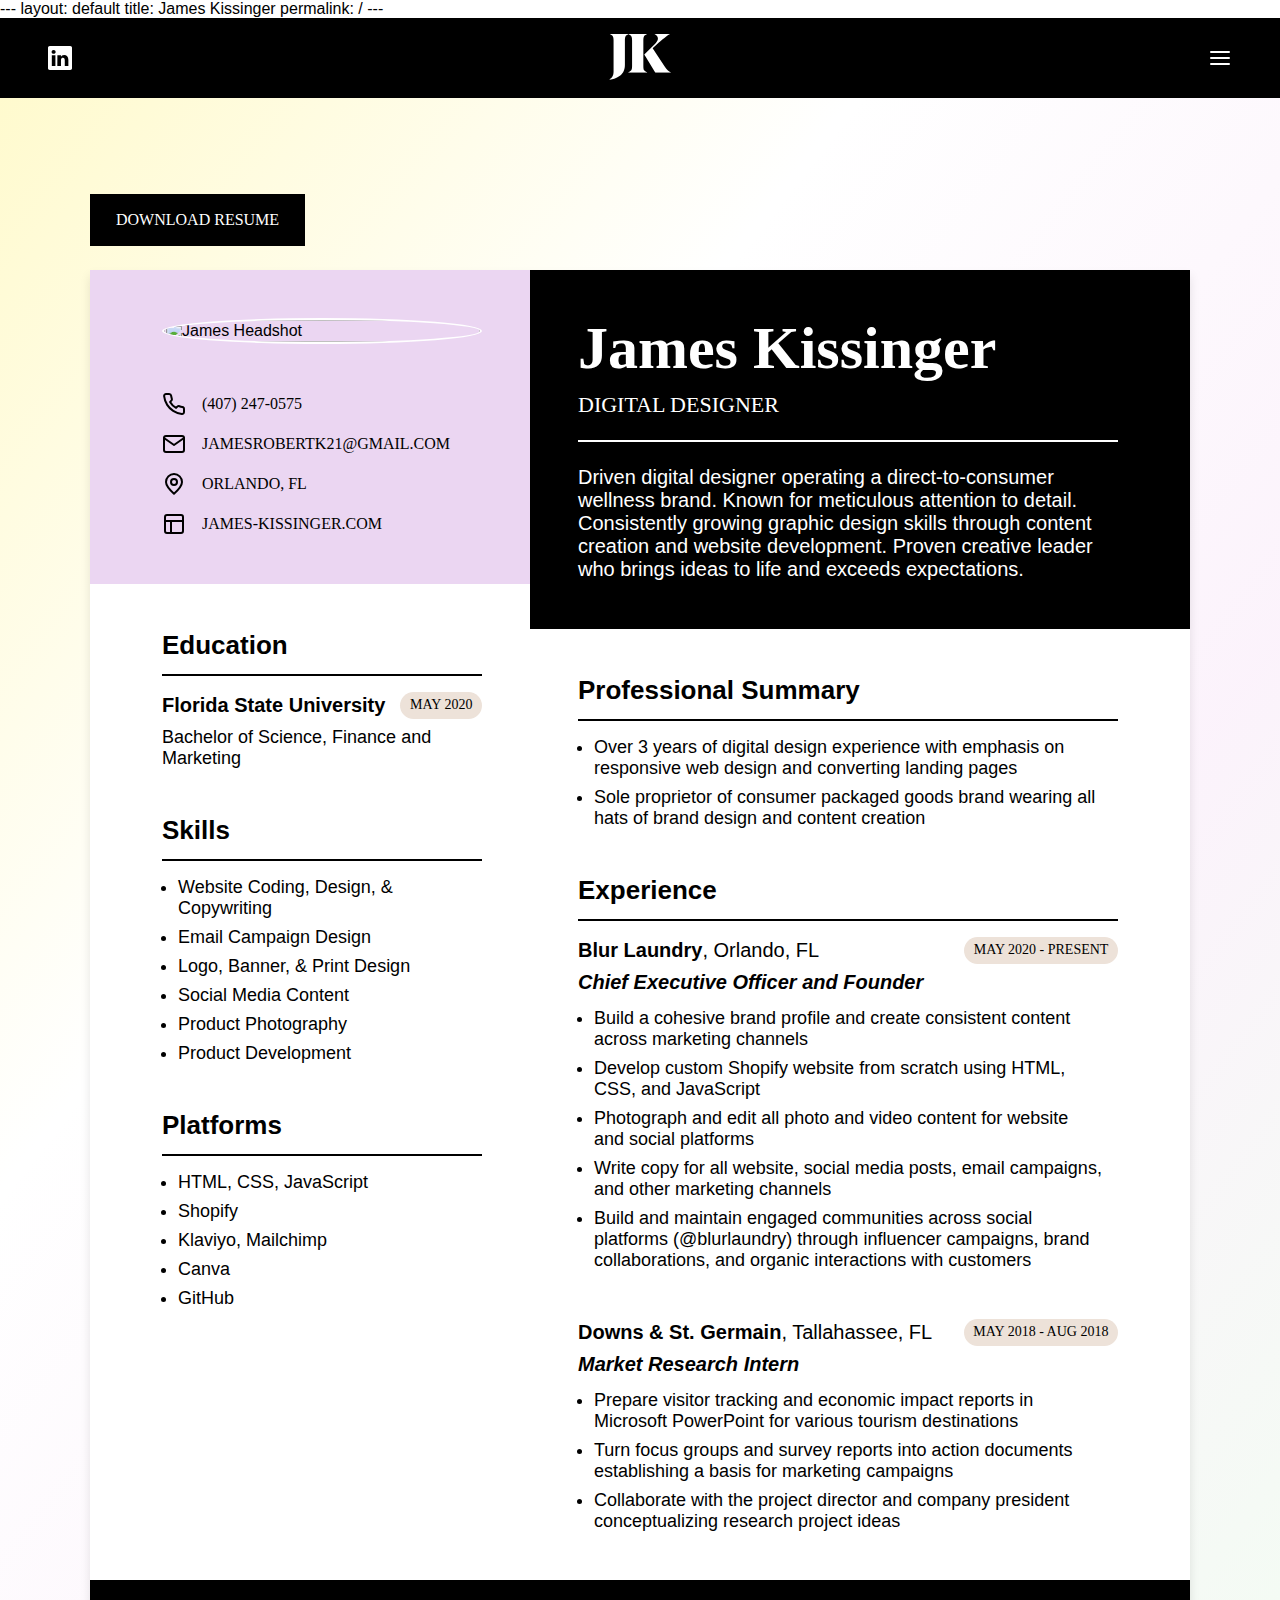
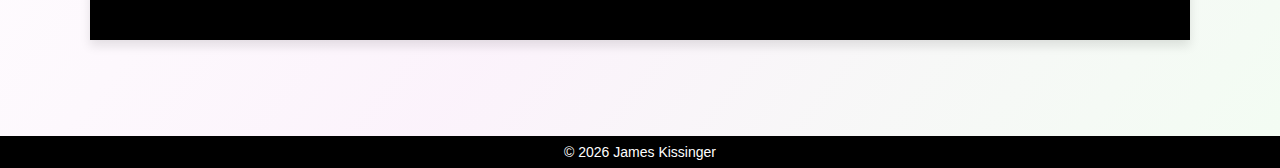
==== index.html @ 6ad8ffb0 "Update index.html" ====
---
layout: default
title: James Kissinger
permalink: /
---

<!DOCTYPE html>
<html lang="en">
<head>
<meta charset="UTF-8">
<meta name="viewport" content="width=device-width, initial-scale=1.0">
  <link rel="shortcut icon" type="image/x-icon" href="/favicon.ico">
  <title>James Kissinger</title>
  <style>
    body {
     margin: 0;
     font-family: 'Open Sans', sans-serif;
    }
	  
    header {
      display: grid;
      grid-template-areas: 'navigation heading icons';
      grid-template-columns: 1fr auto 1fr;
      align-items: center;
      column-gap: 2rem;
      background-color: #000;
      color: white;
      padding: 1rem 3rem;
      text-align: center;
      position: sticky;
      top: 0;
      z-index: 100;
      @media (max-width: 600px) {       
        grid-template-areas: 'left-icons heading icons';
        grid-template-columns: 1fr 3.5fr 1fr;
	padding: 1rem 1.5rem;
      }
    }

    @font-face {
    font-family: "Albra Bold-Traced-Web";
    src: url("https://db.onlinewebfonts.com/t/7d9c063eb108c1bf637da824e27d97e8.eot");
    src: url("https://db.onlinewebfonts.com/t/7d9c063eb108c1bf637da824e27d97e8.eot?#iefix")format("embedded-opentype"),
    url("https://db.onlinewebfonts.com/t/7d9c063eb108c1bf637da824e27d97e8.woff2")format("woff2"),
    url("https://db.onlinewebfonts.com/t/7d9c063eb108c1bf637da824e27d97e8.woff")format("woff"),
    url("https://db.onlinewebfonts.com/t/7d9c063eb108c1bf637da824e27d97e8.ttf")format("truetype"),
    url("https://db.onlinewebfonts.com/t/7d9c063eb108c1bf637da824e27d97e8.svg#Albra Bold-Traced-Web")format("svg");
}

 @font-face {
    font-family: "Futura PT Demi";
    src: url("https://db.onlinewebfonts.com/t/5bdac91b83b25ea168302ffbc40909de.eot");
    src: url("https://db.onlinewebfonts.com/t/5bdac91b83b25ea168302ffbc40909de.eot?#iefix")format("embedded-opentype"),
    url("https://db.onlinewebfonts.com/t/5bdac91b83b25ea168302ffbc40909de.woff2")format("woff2"),
    url("https://db.onlinewebfonts.com/t/5bdac91b83b25ea168302ffbc40909de.woff")format("woff"),
    url("https://db.onlinewebfonts.com/t/5bdac91b83b25ea168302ffbc40909de.ttf")format("truetype"),
    url("https://db.onlinewebfonts.com/t/5bdac91b83b25ea168302ffbc40909de.svg#Futura PT Demi")format("svg");
}

    .james-logo {
	display: flex;
	justify-content: center;
        height: 3rem;
    }

    #desktop-links:hover {
     opacity: 0.8;
    }

    footer {
      padding: 0.5rem;
      background-color: #000;
      color: white;
      text-align: center;
      font-family: 'Open Sans', sans-serif;
      font-size: 14px;
    }
	  
    /* Markdown Style Override */

    .markdown-body img {
      background-color: transparent;
    }
	  
    .markdown-body>*:first-child {
      display: none;
    }

    .container-lg {
      max-width: none;
    }

    .px-3 {
      padding: 0 !important;
    }

    .my-5 {
      margin: 0 !important;
    }

    /* Menu Drawer Section */

        .custom-drawer {
	    display: flex;
	    flex-direction: column;
            position: fixed;
            overflow: scroll;
            top: 0;
            right: -30%;
            height: 100%;
            width: 30%;
            background: #fff;
            box-shadow: none;
            transition: right 0.2s;
            z-index: 999;
            @media (max-width: 768px) {
            right: -80%;
            width: 80%;
        }
        }

        .custom-drawer::-webkit-scrollbar {
          display: none;
        }

        .custom-drawer::-webkit-scrollbar-thumb {
          background-color: transparent;
        }

	.custom-drawer-heading {
	  display: flex;
	  align-items: center;
          margin: 0 !important;
	  padding: 0 !important;
	  font-family: Futura PT Demi;
	  text-transform: uppercase;
	  font-size: 22px !important;
	  line-height: 22px !important;
	  color: #fff;
	  border: none !important;
	}
      
        .custom-drawer-header {
	  display: flex;
	  justify-content: space-between;
          padding: 0 3rem;
	  background: #000;
	  @media (max-width: 600px) {       
	  padding: 0 1.5rem;
          }
        }

	.custom-drawer-links {
	 display: flex;
	 justify-content: center;
	 align-items: flex-start;
	 flex-direction: column;
	 gap: 2rem;
	 padding: 3rem;
	 height: 100%;
	 background: linear-gradient(to bottom right, #fffacdfa, #add8e600, #e6a8e624, #b4eeb429);
       }

	.custom-drawer-link {
         color: #000;
	 font-weight: 400;
	 font-family: Futura PT Demi;
	 font-size: 26px;
         line-height: 26px;
	 text-align: left;
	 text-decoration: none;
	 transition: 0.2s;
	}

	.custom-drawer-link:hover {
	 text-decoration: none;
	 opacity: 0.8;
	}

        .custom-overlay {
            position: fixed;
            overflow: hidden;
            top: 0;
            left: 0;
            width: 100%;
            height: 100%;
            opacity: 0;
            pointer-events: none;
            background-color: #0006;          
            z-index: 3;
	}

        .disable-scroll {
            overflow: hidden;
        }

        #custom-openDrawer {
    display: inline-flex;
    justify-content: flex-end;
    align-items: center;
    cursor: pointer;
    padding: 0;
    border: none;
    background-color: transparent;
    text-decoration: none;
    box-shadow: none;
    transition: 0.2s;
        }

	#custom-openDrawer:hover {
		opacity: 0.8;
	}

        #custom-closeDrawer {
        display: flex;
	align-items: center;
        height: 5rem;
        border: none;
        padding: 0;
        margin: 0;
        cursor: pointer;
        background-color: transparent;
        color: #fff;
        }

/* Header Social Icons */

  .linkedin-icon {
  display: flex;
  margin: 0 !important;
  padding: 0 !important;
  text-decoration: none;
  transition: 0.2s;  
}	  

.linkedin-icon:hover {
	opacity: 0.8;
}

/* Resume */

.resume-outer {
  display: flex;
  flex-direction: column;
  gap: 1.5rem;
  background: linear-gradient(to bottom right, #fffacdfa, #add8e600, #e6a8e624, #b4eeb429);
  padding: 6rem 0;
  @media (max-width: 1024px) {
  padding: 3rem 1.5rem;
  }
}

.resume-download-link {
   display: flex;
    max-width: 100%;
    width: 1100px;
    margin: 0 auto;
    justify-content: flex-start;
}

.resume-download-button {
   padding: 1rem 1.5rem;
   background-color: #000;
   color: #fff;
   text-decoration: none;
   margin: 0 !important;
   font-family: Futura PT Demi;
   text-transform: uppercase;
   font-size: 16px !important;
   line-height: 16px !important;
   transition: 0.2s;
   border: 2px solid #000;
}

.resume-download-button:hover {
   background-color: transparent;
   color: #000;
   text-decoration: none;
}

.resume-inner {
   display: flex;
   flex-direction: column;
   max-width: 100%;
   width: 1100px;
   margin: 0 auto;
   box-shadow: 0 6px 10px rgba(0, 0, 0, 0.1);
   background-color: #fff;
}

.resume-inner-columns {
  display: flex;
  @media (max-width: 1024px) {
   flex-direction: column;
   }
}

.resume-column-1 {
   width: 40%;
   @media (max-width: 1024px) {
   width: 100%;
   }
}

.resume-profile {
  display: flex;
  gap: 3rem;
  flex-direction: column;
  background-color: #EBD6F2;
  padding: 3rem 3rem 3rem 4.5rem;
  @media (max-width: 1024px) {
  padding: 1.5rem;
  gap: 1.5rem;
  }
}
	  
.resume-headshot {
  display: flex;
  justify-content: center;
}

.resume-contact {
  display: flex;
  flex-direction: column;
  gap: 1rem;
}

.resume-contact-item {
  display: flex;
  align-items: center;
  gap: 1rem;
  text-decoration: none;
  padding: 0;
  margin: 0 !important;
  font-family: Futura PT Demi;
  text-transform: uppercase;
  font-size: 16px !important;
  line-height: 16px !important;
  transition: 0.2s;
  color: #000;
}

.resume-contact-item:hover {
  opacity: 0.8;
  text-decoration: none;
}

.resume-contact-icon {
  width: 30px;
}

.resume-sub-heading {
    text-decoration: none;
    font-weight: 700 !important;
    font-size: 26px !important;
    line-height: 26px !important;
    border: none !important;
    margin: 0 !important;
    padding-bottom: 1rem !important;
    border-bottom: 2px solid #000 !important;
}

.resume-bullet-point {
  padding: 0;
    margin: 0 !important;
    font-family: 'Open Sans', sans-serif;
    font-size: 18px;
}
	  
.resume-education {
    display: flex;
    gap: 1rem;
    flex-direction: column;
    padding: 3rem 3rem 0 4.5rem;
    @media (max-width: 1024px) {
    padding: 1.5rem;
  }
}

.resume-graduation-date {
  display: flex;
  align-items: center;
    text-decoration: none;
    margin: 0 !important;
    font-family: Futura PT Demi;
    text-transform: uppercase;
    font-size: 14px !important;
    line-height: 14px !important;
    padding: 0.4rem 0.6rem;
    border-radius: 30px;
    background-color: #ede2d9;
}

.resume-skills {
    display: flex;
    flex-direction: column;
    gap: 1rem;
    padding: 3rem 3rem 3rem 4.5rem !important;
    margin: 0 !important;
   @media (max-width: 1024px) {
    padding: 1.5rem !important;
  }
}

.resume-platforms {
    display: flex;
    flex-direction: column;
    gap: 1rem;
    padding: 0rem 3rem 3rem 4.5rem !important;
    margin: 0 !important;
    @media (max-width: 1024px) {
    padding: 1.5rem !important;
  }
}

.resume-column-2 {
  width: 60%;
  @media (max-width: 1024px) {
   width: 100%;
   }
}

.resume-intro {
  display: flex;
  flex-direction: column;
  gap: 1.5rem;
  padding: 3rem 4.5rem 3rem 3rem;
  background-color: #000;
  color: #fff;
  @media (max-width: 1024px) {
  display: none;
  }
}

.resume-intro-mobile {
display: flex;
  flex-direction: column;
  gap: 1.5rem;
  background-color: #000;
  color: #fff;
padding: 3rem 1.5rem;
@media (min-width: 1025px) {
display: none;
}
}


.resume-name-and-title {
    display: flex;
    flex-direction: column;
    gap: 1rem;
    border-bottom: 2px solid #fff;
    padding-bottom: 1.5rem;
}

.resume-name {
    border: none !important;
    font-family: Albra Bold-Traced-Web;
    font-size: 60px !important;
    line-height: 60px !important;
    padding: 0 !important;
    margin: 0 !important;
}

.resume-title {
    margin: 0 !important;
    padding: 0;
    font-family: Futura PT Demi;
    text-transform: uppercase;
    font-size: 22px !important;
    line-height: 22px !important;
}

.resume-bio {
   font-family: 'Open Sans', sans-serif;
   font-size: 20px;
   margin: 0 !important;
}

.resume-professional-summary {
    display: flex;
    gap: 1rem;
    flex-direction: column;
    margin: 0 !important;
    padding: 3rem 4.5rem 0 3rem !important;
    @media (max-width: 1024px) {
    padding: 1.5rem !important;
  }
}

.resume-experience {
   display: flex;
    gap: 1rem;
    flex-direction: column;
    margin: 0 !important;
    padding: 3rem 4.5rem 3rem 3rem !important;
    @media (max-width: 1024px) {
    padding: 1.5rem !important;
  }
}
	  
.resume-footer {
height: 60px;
background-color: #000;
}
  </style>
</head>
<body>

<header>
<a href="https://www.linkedin.com/in/jamesk102" target="_blank" class="linkedin-icon">
  <svg xmlns="http://www.w3.org/2000/svg" width="24" height="24" fill="#fff" class="bi bi-linkedin" viewBox="0 0 16 16">
    <path d="M0 1.146C0 .513.526 0 1.175 0h13.65C15.474 0 16 .513 16 1.146v13.708c0 .633-.526 1.146-1.175 1.146H1.175C.526 16 0 15.487 0 14.854V1.146zm4.943 12.248V6.169H2.542v7.225h2.401m-1.2-8.212c.837 0 1.358-.554 1.358-1.248-.015-.709-.52-1.248-1.342-1.248-.822 0-1.359.54-1.359 1.248 0 .694.521 1.248 1.327 1.248h.016zm4.908 8.212V9.359c0-.216.016-.432.08-.586.173-.431.568-.878 1.232-.878.869 0 1.216.662 1.216 1.634v3.865h2.401V9.25c0-2.22-1.184-3.252-2.764-3.252-1.274 0-1.845.7-2.165 1.193v.025h-.016a5.54 5.54 0 0 1 .016-.025V6.169h-2.4c.03.678 0 7.225 0 7.225h2.4"/>
  </svg>    
</a>
	  
<div class="james-logo">
	    <a href="/" class="james-logo">
      <img src="jk-logo.svg" alt="JK Logo">
	   </a>
    </div>
	  
<button id="custom-openDrawer">
	<svg xmlns="http://www.w3.org/2000/svg" width="24" height="24" viewBox="0 0 24 24" fill="none" stroke="#fff" stroke-width="2" stroke-linecap="round" stroke-linejoin="round"><line x1="3" y1="12" x2="21" y2="12"></line><line x1="3" y1="6" x2="21" y2="6"></line><line x1="3" y1="18" x2="21" y2="18"></line></svg>
    </button>
  
    <div class="custom-drawer" id="custom-myDrawer">     
    
        <div class="custom-drawer-header">
	    <h1 class="custom-drawer-heading">
              Portfolio
	    </h1>
            <button id="custom-closeDrawer">
	      <svg xmlns="http://www.w3.org/2000/svg" width="24" height="24" viewBox="0 0 24 24" fill="none" stroke="#fff" stroke-width="2" stroke-linecap="round" stroke-linejoin="round"><path d="M16 17l5-5-5-5M19.8 12H9M10 3H4v18h6"/></svg>
            </button> 		
        </div>
	    
	<div class="custom-drawer-links">                   
          <a href="/email-marketing" class="custom-drawer-link">Email Marketing</a>
          <a href="/social-media" class="custom-drawer-link">Social Media Content</a>
          <a href="/packaging-design" class="custom-drawer-link">Packaging Design</a>
	  <a href="/web-design" class="custom-drawer-link">Web Design</a>
	  <a href="/product-photography" class="custom-drawer-link">Product Photography</a>		
        </div>
	    
	</div>  
	  
    <div class="custom-overlay" id="custom-overlay"></div>
	  
  </header>

  <main>

    <div class="resume-outer">
	    
    <div class="resume-download-link">
      <a href="James Kissinger Resume 2024.pdf" download="James Kissinger Resume 2024.pdf" class="resume-download-button">
        Download Resume
      </a>
    </div>
	    
    <div class="resume-inner">
    <div class="resume-inner-columns">
    <div class="resume-column-1">
	    
    <div class="resume-profile">	    
      <div class="resume-headshot">
      <img src="jim.jpeg" alt="James Headshot" style="width: 100%; border-radius: 50%; border: 2px solid #fff;">
      </div>
      <div class="resume-contact">
      <p class="resume-contact-item">
      <svg xmlns="http://www.w3.org/2000/svg" width="24" height="24" viewBox="0 0 24 24" fill="none" stroke="#000" stroke-width="2" stroke-linecap="round" stroke-linejoin="round"><path d="M22 16.92v3a2 2 0 0 1-2.18 2 19.79 19.79 0 0 1-8.63-3.07 19.5 19.5 0 0 1-6-6 19.79 19.79 0 0 1-3.07-8.67A2 2 0 0 1 4.11 2h3a2 2 0 0 1 2 1.72 12.84 12.84 0 0 0 .7 2.81 2 2 0 0 1-.45 2.11L8.09 9.91a16 16 0 0 0 6 6l1.27-1.27a2 2 0 0 1 2.11-.45 12.84 12.84 0 0 0 2.81.7A2 2 0 0 1 22 16.92z"></path></svg>
      (407) 247-0575
      </p>
      <p class="resume-contact-item">
      <svg xmlns="http://www.w3.org/2000/svg" width="24" height="24" viewBox="0 0 24 24" fill="none" stroke="#000" stroke-width="2" stroke-linecap="round" stroke-linejoin="round"><path d="M4 4h16c1.1 0 2 .9 2 2v12c0 1.1-.9 2-2 2H4c-1.1 0-2-.9-2-2V6c0-1.1.9-2 2-2z"></path><polyline points="22,6 12,13 2,6"></polyline></svg>
      <a href="mailto:jamesrobertk21@gmail.com" class="resume-contact-item">jamesrobertk21@gmail.com</a>
      </p>
      <p class="resume-contact-item">
      <svg xmlns="http://www.w3.org/2000/svg" width="24" height="24" viewBox="0 0 24 24" fill="none" stroke="#000" stroke-width="2" stroke-linecap="round" stroke-linejoin="round"><circle cx="12" cy="10" r="3"/><path d="M12 21.7C17.3 17 20 13 20 10a8 8 0 1 0-16 0c0 3 2.7 6.9 8 11.7z"/></svg>
      Orlando, FL
      </p>
      <p class="resume-contact-item">
      <svg xmlns="http://www.w3.org/2000/svg" width="24" height="24" viewBox="0 0 24 24" fill="none" stroke="#000" stroke-width="2" stroke-linecap="round" stroke-linejoin="round"><rect x="3" y="3" width="18" height="18" rx="2"/><path d="M3 9h18M9 21V9"/></svg>
      <a href="https://james-kissinger.com" class="resume-contact-item">james-kissinger.com</a>
      </p>
      </div>
    </div>

    <div class="resume-intro-mobile">
      <div class="resume-name-and-title">
      <h1 class="resume-name">
      James Kissinger
      </h1>
      <p class="resume-title">
      Digital Designer
      </p>
      </div>
      <p class="resume-bio">
      Driven digital designer operating a direct-to-consumer wellness brand. Known for meticulous attention to detail. Consistently growing graphic design skills through content creation and website development. Proven creative leader who brings ideas to life and exceeds expectations.
      </p>
      </div>

    <div class="resume-education">
      <h1 class="resume-sub-heading">
      Education     
      </h1>   
      <div style="display: flex; flex-direction: column; gap: 0.5rem;">
      <div style="display: flex; justify-content: space-between;">
      <p class="resume-bullet-point" style="display: flex; align-items: center; font-size: 20px; line-height: 20px;">
      <b>Florida State University</b>     
      </p>
      <p class="resume-graduation-date">
      May 2020    
      </p>
      </div>
      <p class="resume-bullet-point">
      Bachelor of Science, Finance and Marketing   
      </p>
      </div>
      </div>

    <ul class="resume-skills">
      <h1 class="resume-sub-heading">
      Skills     
      </h1>
      <div style="display: flex; flex-direction: column; gap: 0.5rem; padding: 0 1rem;">
      <li class="resume-bullet-point">
      Website Coding, Design, & Copywriting
      </li>
      <li class="resume-bullet-point">
      Email Campaign Design
      </li>
      <li class="resume-bullet-point">
      Logo, Banner, & Print Design
      </li>
      <li class="resume-bullet-point">
      Social Media Content
      </li>
      <li class="resume-bullet-point">
      Product Photography
      </li>
      <li class="resume-bullet-point">
      Product Development
      </li>  
      </div>
    </ul>

    <ul class="resume-platforms">
      <h1 class="resume-sub-heading">
      Platforms     
      </h1>
      <div style="display: flex; flex-direction: column; gap: 0.5rem; padding: 0 1rem;">
      <li class="resume-bullet-point">
      HTML, CSS, JavaScript
      </li>
      <li class="resume-bullet-point">
      Shopify
      </li>
      <li class="resume-bullet-point">
      Klaviyo, Mailchimp
      </li>
      <li class="resume-bullet-point">
      Canva
      </li>
      <li class="resume-bullet-point">
      GitHub
      </li> 
      </div>
    </ul>

    </div>

    <div class="resume-column-2">

      <div class="resume-intro">
      <div class="resume-name-and-title">
      <h1 class="resume-name">
      James Kissinger
      </h1>
      <p class="resume-title">
      Digital Designer
      </p>
      </div>
      <p class="resume-bio">
      Driven digital designer operating a direct-to-consumer wellness brand. Known for meticulous attention to detail. Consistently growing graphic design skills through content creation and website development. Proven creative leader who brings ideas to life and exceeds expectations.
      </p>
      </div>

      <ul class="resume-professional-summary">
      <h1 class="resume-sub-heading">
      Professional Summary     
      </h1>
      <div style="display: flex; flex-direction: column; gap: 0.5rem; padding: 0 1rem;">
      <li class="resume-bullet-point">
      Over 3 years of digital design experience with emphasis on responsive web design and converting landing pages
      </li>
      <li class="resume-bullet-point">
      Sole proprietor of consumer packaged goods brand wearing all hats of brand design and content creation
      </li>
      </div>
      </ul>

      <ul class="resume-experience">
      <h1 class="resume-sub-heading">
      Experience     
      </h1>

      <div style="display: flex; flex-direction: column; gap: 3rem;"> 
	      
      <div style="display: flex; flex-direction: column; gap: 1rem;">  
      <div style="display: flex; flex-direction: column; gap: 0.5rem">      
      <div style="display: flex; justify-content: space-between;">
      <p class="resume-bullet-point" style="display: flex; align-items: center; font-size: 20px; line-height: 20px;">
      <b>Blur Laundry</b>, Orlando, FL     
      </p>
      <p class="resume-graduation-date">
      May 2020 - Present   
      </p>
      </div>
      <p class="resume-bullet-point" style="display: flex; align-items: center; font-size: 20px; line-height: 20px;">
      <b><i>Chief Executive Officer and Founder</i></b>    
      </p>
      </div>
      <div style="display: flex; flex-direction: column; gap: 0.5rem; padding: 0 1rem;">
      <li class="resume-bullet-point">
      Build a cohesive brand profile and create consistent content across marketing channels
      </li>
      <li class="resume-bullet-point">
      Develop custom Shopify website from scratch using HTML, CSS, and JavaScript
      </li>
      <li class="resume-bullet-point">
      Photograph and edit all photo and video content for website and social platforms
      </li>
      <li class="resume-bullet-point">
      Write copy for all website, social media posts, email campaigns, and other marketing channels
      </li>
      <li class="resume-bullet-point">
      Build and maintain engaged communities across social platforms (@blurlaundry) through influencer campaigns, brand collaborations, and organic interactions with customers
      </li>      
      </div>
      </div>

      <div style="display: flex; flex-direction: column; gap: 1rem;">
      <div style="display: flex; flex-direction: column; gap: 0.5rem">      
      <div style="display: flex; justify-content: space-between;">
      <p class="resume-bullet-point" style="display: flex; align-items: center; font-size: 20px; line-height: 20px;">
      <b>Downs & St. Germain</b>, Tallahassee, FL     
      </p>
      <p class="resume-graduation-date">
      May 2018 - Aug 2018   
      </p>
      </div>
      <p class="resume-bullet-point" style="display: flex; align-items: center; font-size: 20px; line-height: 20px;">
      <b><i>Market Research Intern</i></b>    
      </p>
      </div>
      <div style="display: flex; flex-direction: column; gap: 0.5rem; padding: 0 1rem;">
      <li class="resume-bullet-point">
      Prepare visitor tracking and economic impact reports in Microsoft PowerPoint for various tourism destinations
      </li>
      <li class="resume-bullet-point">
      Turn focus groups and survey reports into action documents establishing a basis for marketing campaigns 
      </li>
      <li class="resume-bullet-point">
      Collaborate with the project director and company president conceptualizing research project ideas
      </li>
      </div>
      </div>

      </div>
      </ul>
	    
    </div>
    </div>
	    
    <div class="resume-footer">
    </div>

    </div>
    </div>
  </main>
	
  <footer>
    &copy; <span id="currentYear"></span> James Kissinger
  </footer>

  <script>
    const openDrawerButton = document.getElementById('custom-openDrawer');
    const closeDrawerButton = document.getElementById('custom-closeDrawer');
    const myDrawer = document.getElementById('custom-myDrawer');
    const overlay = document.getElementById('custom-overlay');
    const contentToDisableScroll = document.body; // Change this to the specific content you want to disable scrolling for

    openDrawerButton.addEventListener('click', () => {
            myDrawer.style.right = '0';
            overlay.style.opacity = 1;
            overlay.style.pointerEvents = 'auto';
            contentToDisableScroll.classList.add('disable-scroll'); // Add a class to disable scrolling
        });

    closeDrawerButton.addEventListener('click', () => {
        if (window.innerWidth <= 768) {
            myDrawer.style.right = '-80%'; // Adjust to -80% for screens narrower than 768px
        } else {
            myDrawer.style.right = '-30%'; // Adjust to -30% for screens wider than 768px
        }
        overlay.style.opacity = 0;
        overlay.style.pointerEvents = 'none';
        contentToDisableScroll.classList.remove('disable-scroll'); // Remove the class to enable scrolling
    });

    overlay.addEventListener('click', () => {
        if (window.innerWidth <= 768) {
            myDrawer.style.right = '-80%'; // Adjust to -80% for screens narrower than 768px
        } else {
            myDrawer.style.right = '-30%'; // Adjust to -30% for screens wider than 768px
        }
        overlay.style.opacity = 0;
        overlay.style.pointerEvents = 'none';
        contentToDisableScroll.classList.remove('disable-scroll'); // Remove the class to enable scrolling
    });
  </script>

  <script>
    document.getElementById("currentYear").innerText = new Date().getFullYear();
  </script>

</body>
</html>
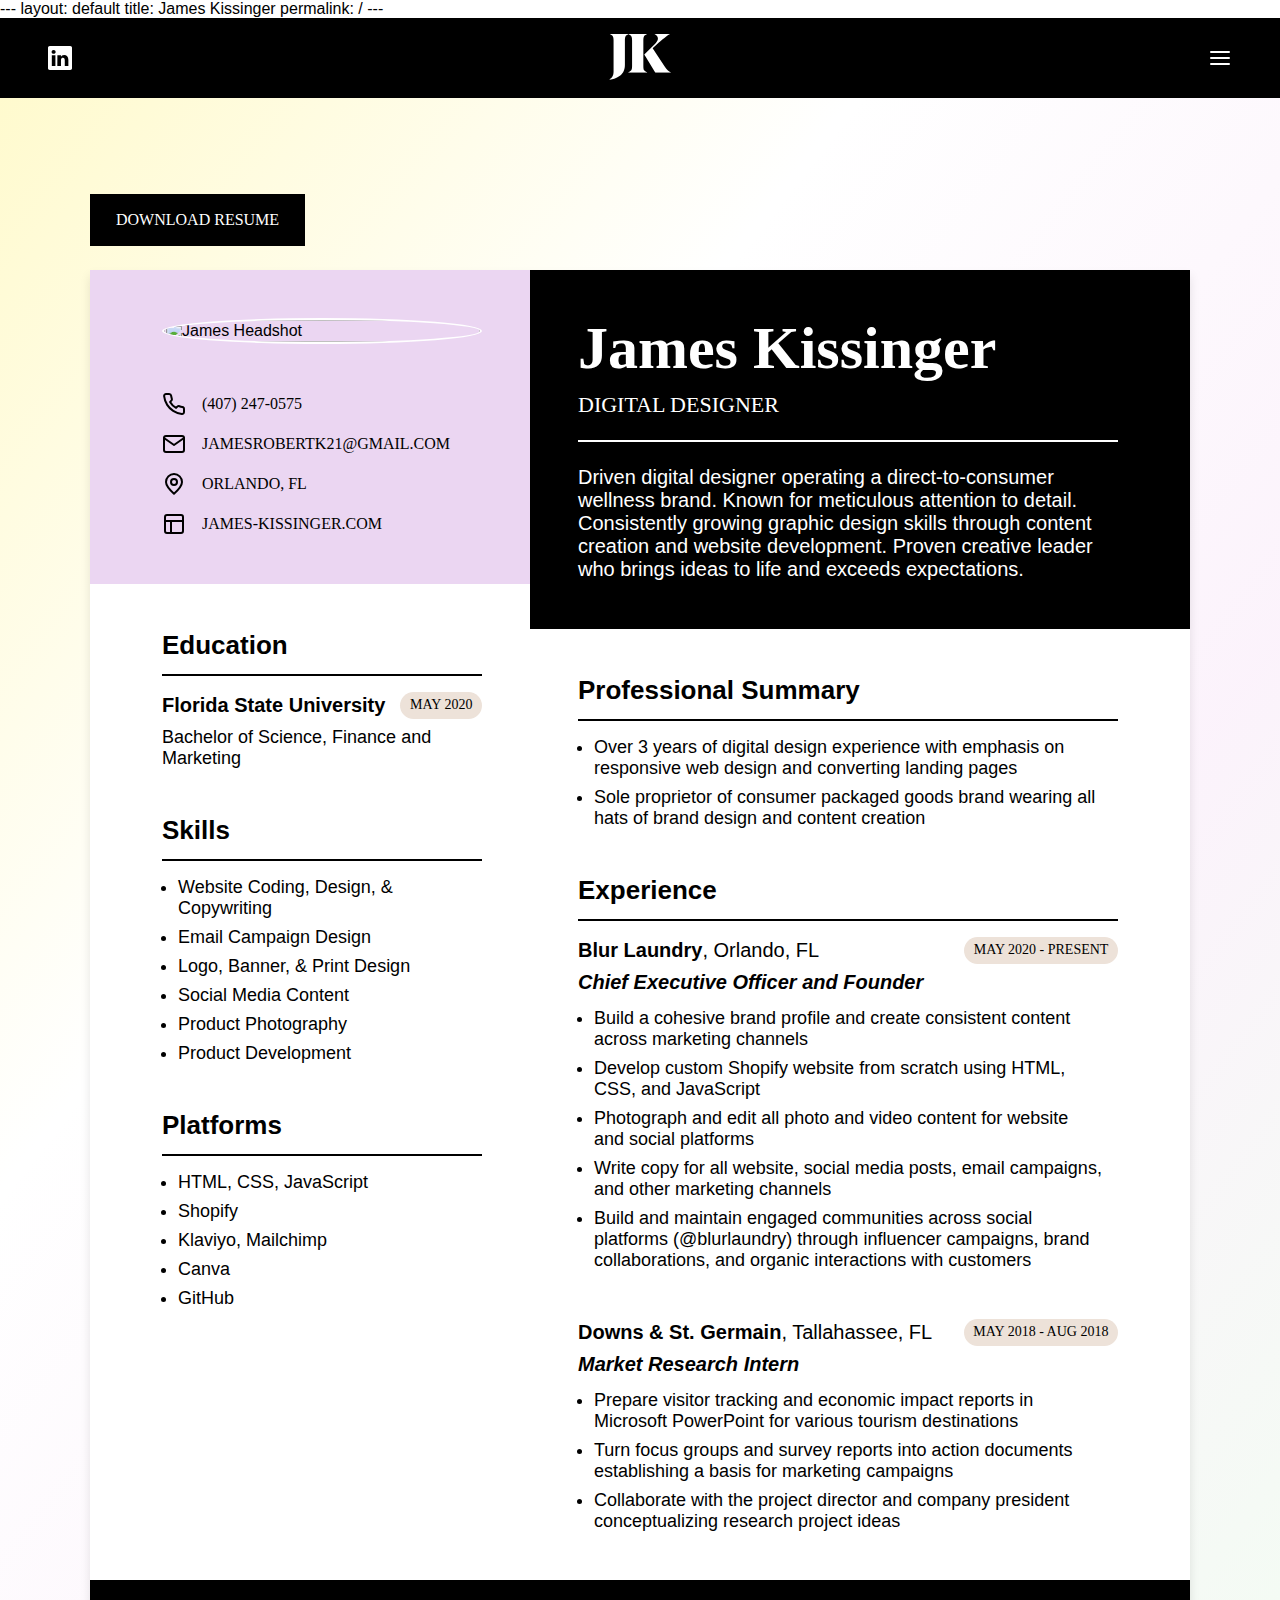
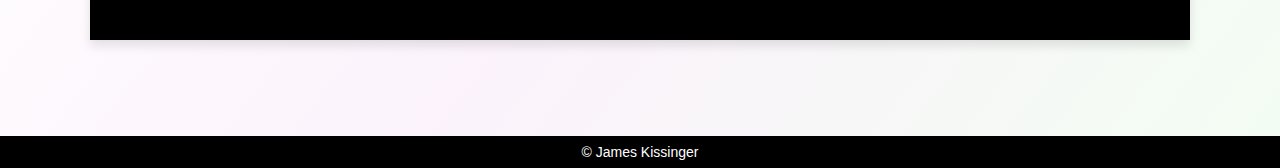
==== commit 56305321: "Update index.html" ====
--- a/index.html
+++ b/index.html
@@ -9,501 +9,9 @@
 <head>
 <meta charset="UTF-8">
 <meta name="viewport" content="width=device-width, initial-scale=1.0">
-  <link rel="shortcut icon" type="image/x-icon" href="/favicon.ico">
+  <link rel="shortcut icon" type="image/svg+xml" href="images/favicon.svg">
+  <link rel="stylesheet" href="style/home.css">
   <title>James Kissinger</title>
-  <style>
-    body {
-     margin: 0;
-     font-family: 'Open Sans', sans-serif;
-    }
-	  
-    header {
-      display: grid;
-      grid-template-areas: 'navigation heading icons';
-      grid-template-columns: 1fr auto 1fr;
-      align-items: center;
-      column-gap: 2rem;
-      background-color: #000;
-      color: white;
-      padding: 1rem 3rem;
-      text-align: center;
-      position: sticky;
-      top: 0;
-      z-index: 100;
-      @media (max-width: 600px) {       
-        grid-template-areas: 'left-icons heading icons';
-        grid-template-columns: 1fr 3.5fr 1fr;
-	padding: 1rem 1.5rem;
-      }
-    }
-
-    @font-face {
-    font-family: "Albra Bold-Traced-Web";
-    src: url("https://db.onlinewebfonts.com/t/7d9c063eb108c1bf637da824e27d97e8.eot");
-    src: url("https://db.onlinewebfonts.com/t/7d9c063eb108c1bf637da824e27d97e8.eot?#iefix")format("embedded-opentype"),
-    url("https://db.onlinewebfonts.com/t/7d9c063eb108c1bf637da824e27d97e8.woff2")format("woff2"),
-    url("https://db.onlinewebfonts.com/t/7d9c063eb108c1bf637da824e27d97e8.woff")format("woff"),
-    url("https://db.onlinewebfonts.com/t/7d9c063eb108c1bf637da824e27d97e8.ttf")format("truetype"),
-    url("https://db.onlinewebfonts.com/t/7d9c063eb108c1bf637da824e27d97e8.svg#Albra Bold-Traced-Web")format("svg");
-}
-
- @font-face {
-    font-family: "Futura PT Demi";
-    src: url("https://db.onlinewebfonts.com/t/5bdac91b83b25ea168302ffbc40909de.eot");
-    src: url("https://db.onlinewebfonts.com/t/5bdac91b83b25ea168302ffbc40909de.eot?#iefix")format("embedded-opentype"),
-    url("https://db.onlinewebfonts.com/t/5bdac91b83b25ea168302ffbc40909de.woff2")format("woff2"),
-    url("https://db.onlinewebfonts.com/t/5bdac91b83b25ea168302ffbc40909de.woff")format("woff"),
-    url("https://db.onlinewebfonts.com/t/5bdac91b83b25ea168302ffbc40909de.ttf")format("truetype"),
-    url("https://db.onlinewebfonts.com/t/5bdac91b83b25ea168302ffbc40909de.svg#Futura PT Demi")format("svg");
-}
-
-    .james-logo {
-	display: flex;
-	justify-content: center;
-        height: 3rem;
-    }
-
-    #desktop-links:hover {
-     opacity: 0.8;
-    }
-
-    footer {
-      padding: 0.5rem;
-      background-color: #000;
-      color: white;
-      text-align: center;
-      font-family: 'Open Sans', sans-serif;
-      font-size: 14px;
-    }
-	  
-    /* Markdown Style Override */
-
-    .markdown-body img {
-      background-color: transparent;
-    }
-	  
-    .markdown-body>*:first-child {
-      display: none;
-    }
-
-    .container-lg {
-      max-width: none;
-    }
-
-    .px-3 {
-      padding: 0 !important;
-    }
-
-    .my-5 {
-      margin: 0 !important;
-    }
-
-    /* Menu Drawer Section */
-
-        .custom-drawer {
-	    display: flex;
-	    flex-direction: column;
-            position: fixed;
-            overflow: scroll;
-            top: 0;
-            right: -30%;
-            height: 100%;
-            width: 30%;
-            background: #fff;
-            box-shadow: none;
-            transition: right 0.2s;
-            z-index: 999;
-            @media (max-width: 768px) {
-            right: -80%;
-            width: 80%;
-        }
-        }
-
-        .custom-drawer::-webkit-scrollbar {
-          display: none;
-        }
-
-        .custom-drawer::-webkit-scrollbar-thumb {
-          background-color: transparent;
-        }
-
-	.custom-drawer-heading {
-	  display: flex;
-	  align-items: center;
-          margin: 0 !important;
-	  padding: 0 !important;
-	  font-family: Futura PT Demi;
-	  text-transform: uppercase;
-	  font-size: 22px !important;
-	  line-height: 22px !important;
-	  color: #fff;
-	  border: none !important;
-	}
-      
-        .custom-drawer-header {
-	  display: flex;
-	  justify-content: space-between;
-          padding: 0 3rem;
-	  background: #000;
-	  @media (max-width: 600px) {       
-	  padding: 0 1.5rem;
-          }
-        }
-
-	.custom-drawer-links {
-	 display: flex;
-	 justify-content: center;
-	 align-items: flex-start;
-	 flex-direction: column;
-	 gap: 2rem;
-	 padding: 3rem;
-	 height: 100%;
-	 background: linear-gradient(to bottom right, #fffacdfa, #add8e600, #e6a8e624, #b4eeb429);
-       }
-
-	.custom-drawer-link {
-         color: #000;
-	 font-weight: 400;
-	 font-family: Futura PT Demi;
-	 font-size: 26px;
-         line-height: 26px;
-	 text-align: left;
-	 text-decoration: none;
-	 transition: 0.2s;
-	}
-
-	.custom-drawer-link:hover {
-	 text-decoration: none;
-	 opacity: 0.8;
-	}
-
-        .custom-overlay {
-            position: fixed;
-            overflow: hidden;
-            top: 0;
-            left: 0;
-            width: 100%;
-            height: 100%;
-            opacity: 0;
-            pointer-events: none;
-            background-color: #0006;          
-            z-index: 3;
-	}
-
-        .disable-scroll {
-            overflow: hidden;
-        }
-
-        #custom-openDrawer {
-    display: inline-flex;
-    justify-content: flex-end;
-    align-items: center;
-    cursor: pointer;
-    padding: 0;
-    border: none;
-    background-color: transparent;
-    text-decoration: none;
-    box-shadow: none;
-    transition: 0.2s;
-        }
-
-	#custom-openDrawer:hover {
-		opacity: 0.8;
-	}
-
-        #custom-closeDrawer {
-        display: flex;
-	align-items: center;
-        height: 5rem;
-        border: none;
-        padding: 0;
-        margin: 0;
-        cursor: pointer;
-        background-color: transparent;
-        color: #fff;
-        }
-
-/* Header Social Icons */
-
-  .linkedin-icon {
-  display: flex;
-  margin: 0 !important;
-  padding: 0 !important;
-  text-decoration: none;
-  transition: 0.2s;  
-}	  
-
-.linkedin-icon:hover {
-	opacity: 0.8;
-}
-
-/* Resume */
-
-.resume-outer {
-  display: flex;
-  flex-direction: column;
-  gap: 1.5rem;
-  background: linear-gradient(to bottom right, #fffacdfa, #add8e600, #e6a8e624, #b4eeb429);
-  padding: 6rem 0;
-  @media (max-width: 1024px) {
-  padding: 3rem 1.5rem;
-  }
-}
-
-.resume-download-link {
-   display: flex;
-    max-width: 100%;
-    width: 1100px;
-    margin: 0 auto;
-    justify-content: flex-start;
-}
-
-.resume-download-button {
-   padding: 1rem 1.5rem;
-   background-color: #000;
-   color: #fff;
-   text-decoration: none;
-   margin: 0 !important;
-   font-family: Futura PT Demi;
-   text-transform: uppercase;
-   font-size: 16px !important;
-   line-height: 16px !important;
-   transition: 0.2s;
-   border: 2px solid #000;
-}
-
-.resume-download-button:hover {
-   background-color: transparent;
-   color: #000;
-   text-decoration: none;
-}
-
-.resume-inner {
-   display: flex;
-   flex-direction: column;
-   max-width: 100%;
-   width: 1100px;
-   margin: 0 auto;
-   box-shadow: 0 6px 10px rgba(0, 0, 0, 0.1);
-   background-color: #fff;
-}
-
-.resume-inner-columns {
-  display: flex;
-  @media (max-width: 1024px) {
-   flex-direction: column;
-   }
-}
-
-.resume-column-1 {
-   width: 40%;
-   @media (max-width: 1024px) {
-   width: 100%;
-   }
-}
-
-.resume-profile {
-  display: flex;
-  gap: 3rem;
-  flex-direction: column;
-  background-color: #EBD6F2;
-  padding: 3rem 3rem 3rem 4.5rem;
-  @media (max-width: 1024px) {
-  padding: 1.5rem;
-  gap: 1.5rem;
-  }
-}
-	  
-.resume-headshot {
-  display: flex;
-  justify-content: center;
-}
-
-.resume-contact {
-  display: flex;
-  flex-direction: column;
-  gap: 1rem;
-}
-
-.resume-contact-item {
-  display: flex;
-  align-items: center;
-  gap: 1rem;
-  text-decoration: none;
-  padding: 0;
-  margin: 0 !important;
-  font-family: Futura PT Demi;
-  text-transform: uppercase;
-  font-size: 16px !important;
-  line-height: 16px !important;
-  transition: 0.2s;
-  color: #000;
-}
-
-.resume-contact-item:hover {
-  opacity: 0.8;
-  text-decoration: none;
-}
-
-.resume-contact-icon {
-  width: 30px;
-}
-
-.resume-sub-heading {
-    text-decoration: none;
-    font-weight: 700 !important;
-    font-size: 26px !important;
-    line-height: 26px !important;
-    border: none !important;
-    margin: 0 !important;
-    padding-bottom: 1rem !important;
-    border-bottom: 2px solid #000 !important;
-}
-
-.resume-bullet-point {
-  padding: 0;
-    margin: 0 !important;
-    font-family: 'Open Sans', sans-serif;
-    font-size: 18px;
-}
-	  
-.resume-education {
-    display: flex;
-    gap: 1rem;
-    flex-direction: column;
-    padding: 3rem 3rem 0 4.5rem;
-    @media (max-width: 1024px) {
-    padding: 1.5rem;
-  }
-}
-
-.resume-graduation-date {
-  display: flex;
-  align-items: center;
-    text-decoration: none;
-    margin: 0 !important;
-    font-family: Futura PT Demi;
-    text-transform: uppercase;
-    font-size: 14px !important;
-    line-height: 14px !important;
-    padding: 0.4rem 0.6rem;
-    border-radius: 30px;
-    background-color: #ede2d9;
-}
-
-.resume-skills {
-    display: flex;
-    flex-direction: column;
-    gap: 1rem;
-    padding: 3rem 3rem 3rem 4.5rem !important;
-    margin: 0 !important;
-   @media (max-width: 1024px) {
-    padding: 1.5rem !important;
-  }
-}
-
-.resume-platforms {
-    display: flex;
-    flex-direction: column;
-    gap: 1rem;
-    padding: 0rem 3rem 3rem 4.5rem !important;
-    margin: 0 !important;
-    @media (max-width: 1024px) {
-    padding: 1.5rem !important;
-  }
-}
-
-.resume-column-2 {
-  width: 60%;
-  @media (max-width: 1024px) {
-   width: 100%;
-   }
-}
-
-.resume-intro {
-  display: flex;
-  flex-direction: column;
-  gap: 1.5rem;
-  padding: 3rem 4.5rem 3rem 3rem;
-  background-color: #000;
-  color: #fff;
-  @media (max-width: 1024px) {
-  display: none;
-  }
-}
-
-.resume-intro-mobile {
-display: flex;
-  flex-direction: column;
-  gap: 1.5rem;
-  background-color: #000;
-  color: #fff;
-padding: 3rem 1.5rem;
-@media (min-width: 1025px) {
-display: none;
-}
-}
-
-
-.resume-name-and-title {
-    display: flex;
-    flex-direction: column;
-    gap: 1rem;
-    border-bottom: 2px solid #fff;
-    padding-bottom: 1.5rem;
-}
-
-.resume-name {
-    border: none !important;
-    font-family: Albra Bold-Traced-Web;
-    font-size: 60px !important;
-    line-height: 60px !important;
-    padding: 0 !important;
-    margin: 0 !important;
-}
-
-.resume-title {
-    margin: 0 !important;
-    padding: 0;
-    font-family: Futura PT Demi;
-    text-transform: uppercase;
-    font-size: 22px !important;
-    line-height: 22px !important;
-}
-
-.resume-bio {
-   font-family: 'Open Sans', sans-serif;
-   font-size: 20px;
-   margin: 0 !important;
-}
-
-.resume-professional-summary {
-    display: flex;
-    gap: 1rem;
-    flex-direction: column;
-    margin: 0 !important;
-    padding: 3rem 4.5rem 0 3rem !important;
-    @media (max-width: 1024px) {
-    padding: 1.5rem !important;
-  }
-}
-
-.resume-experience {
-   display: flex;
-    gap: 1rem;
-    flex-direction: column;
-    margin: 0 !important;
-    padding: 3rem 4.5rem 3rem 3rem !important;
-    @media (max-width: 1024px) {
-    padding: 1.5rem !important;
-  }
-}
-	  
-.resume-footer {
-height: 60px;
-background-color: #000;
-}
-  </style>
 </head>
 <body>
 
@@ -516,7 +24,7 @@
 	  
 <div class="james-logo">
 	    <a href="/" class="james-logo">
-      <img src="jk-logo.svg" alt="JK Logo">
+      <img src="images/jk-logo.svg" alt="JK Logo">
 	   </a>
     </div>
 	  
@@ -565,7 +73,7 @@
 	    
     <div class="resume-profile">	    
       <div class="resume-headshot">
-      <img src="jim.jpeg" alt="James Headshot" style="width: 100%; border-radius: 50%; border: 2px solid #fff;">
+      <img src="images/jim.jpeg" alt="James Headshot" style="width: 100%; border-radius: 50%; border: 2px solid #fff;">
       </div>
       <div class="resume-contact">
       <p class="resume-contact-item">
@@ -610,6 +118,13 @@
       <p class="resume-bullet-point" style="display: flex; align-items: center; font-size: 20px; line-height: 20px;">
       <b>Florida State University</b>     
       </p>
+      <div class="resume-date-desktop">
+      <p class="resume-graduation-date">
+      May 2020    
+      </p>
+      </div>
+      </div>
+      <div class="resume-date-mobile">
       <p class="resume-graduation-date">
       May 2020    
       </p>
@@ -714,8 +229,15 @@
       <p class="resume-bullet-point" style="display: flex; align-items: center; font-size: 20px; line-height: 20px;">
       <b>Blur Laundry</b>, Orlando, FL     
       </p>
-      <p class="resume-graduation-date">
-      May 2020 - Present   
+      <div class="resume-date-desktop">
+      <p class="resume-graduation-date">
+      May 2020 - Present    
+      </p>
+      </div>
+      </div>
+      <div class="resume-date-mobile">
+      <p class="resume-graduation-date">
+      May 2020 - Present    
       </p>
       </div>
       <p class="resume-bullet-point" style="display: flex; align-items: center; font-size: 20px; line-height: 20px;">
@@ -747,6 +269,13 @@
       <p class="resume-bullet-point" style="display: flex; align-items: center; font-size: 20px; line-height: 20px;">
       <b>Downs & St. Germain</b>, Tallahassee, FL     
       </p>
+      <div class="resume-date-desktop">
+      <p class="resume-graduation-date">
+      May 2018 - Aug 2018    
+      </p>
+      </div>
+      </div>
+      <div class="resume-date-mobile">
       <p class="resume-graduation-date">
       May 2018 - Aug 2018   
       </p>
@@ -785,46 +314,6 @@
     &copy; <span id="currentYear"></span> James Kissinger
   </footer>
 
-  <script>
-    const openDrawerButton = document.getElementById('custom-openDrawer');
-    const closeDrawerButton = document.getElementById('custom-closeDrawer');
-    const myDrawer = document.getElementById('custom-myDrawer');
-    const overlay = document.getElementById('custom-overlay');
-    const contentToDisableScroll = document.body; // Change this to the specific content you want to disable scrolling for
-
-    openDrawerButton.addEventListener('click', () => {
-            myDrawer.style.right = '0';
-            overlay.style.opacity = 1;
-            overlay.style.pointerEvents = 'auto';
-            contentToDisableScroll.classList.add('disable-scroll'); // Add a class to disable scrolling
-        });
-
-    closeDrawerButton.addEventListener('click', () => {
-        if (window.innerWidth <= 768) {
-            myDrawer.style.right = '-80%'; // Adjust to -80% for screens narrower than 768px
-        } else {
-            myDrawer.style.right = '-30%'; // Adjust to -30% for screens wider than 768px
-        }
-        overlay.style.opacity = 0;
-        overlay.style.pointerEvents = 'none';
-        contentToDisableScroll.classList.remove('disable-scroll'); // Remove the class to enable scrolling
-    });
-
-    overlay.addEventListener('click', () => {
-        if (window.innerWidth <= 768) {
-            myDrawer.style.right = '-80%'; // Adjust to -80% for screens narrower than 768px
-        } else {
-            myDrawer.style.right = '-30%'; // Adjust to -30% for screens wider than 768px
-        }
-        overlay.style.opacity = 0;
-        overlay.style.pointerEvents = 'none';
-        contentToDisableScroll.classList.remove('disable-scroll'); // Remove the class to enable scrolling
-    });
-  </script>
-
-  <script>
-    document.getElementById("currentYear").innerText = new Date().getFullYear();
-  </script>
-
+   <script src="script/home.js"></script>
 </body>
 </html>
--- a/style/home.css
+++ b/style/home.css
@@ -0,0 +1,507 @@
+body {
+     margin: 0;
+     font-family: 'Open Sans', sans-serif;
+    }
+	  
+    header {
+      display: grid;
+      grid-template-areas: 'navigation heading icons';
+      grid-template-columns: 1fr auto 1fr;
+      align-items: center;
+      column-gap: 2rem;
+      background-color: #000;
+      color: white;
+      padding: 1rem 3rem;
+      text-align: center;
+      position: sticky;
+      top: 0;
+      z-index: 100;
+      @media (max-width: 600px) {       
+        grid-template-areas: 'left-icons heading icons';
+        grid-template-columns: 1fr 3.5fr 1fr;
+	padding: 1rem 1.5rem;
+      }
+    }
+
+    @font-face {
+    font-family: "Albra Bold-Traced-Web";
+    src: url("https://db.onlinewebfonts.com/t/7d9c063eb108c1bf637da824e27d97e8.eot");
+    src: url("https://db.onlinewebfonts.com/t/7d9c063eb108c1bf637da824e27d97e8.eot?#iefix")format("embedded-opentype"),
+    url("https://db.onlinewebfonts.com/t/7d9c063eb108c1bf637da824e27d97e8.woff2")format("woff2"),
+    url("https://db.onlinewebfonts.com/t/7d9c063eb108c1bf637da824e27d97e8.woff")format("woff"),
+    url("https://db.onlinewebfonts.com/t/7d9c063eb108c1bf637da824e27d97e8.ttf")format("truetype"),
+    url("https://db.onlinewebfonts.com/t/7d9c063eb108c1bf637da824e27d97e8.svg#Albra Bold-Traced-Web")format("svg");
+}
+
+ @font-face {
+    font-family: "Futura PT Demi";
+    src: url("https://db.onlinewebfonts.com/t/5bdac91b83b25ea168302ffbc40909de.eot");
+    src: url("https://db.onlinewebfonts.com/t/5bdac91b83b25ea168302ffbc40909de.eot?#iefix")format("embedded-opentype"),
+    url("https://db.onlinewebfonts.com/t/5bdac91b83b25ea168302ffbc40909de.woff2")format("woff2"),
+    url("https://db.onlinewebfonts.com/t/5bdac91b83b25ea168302ffbc40909de.woff")format("woff"),
+    url("https://db.onlinewebfonts.com/t/5bdac91b83b25ea168302ffbc40909de.ttf")format("truetype"),
+    url("https://db.onlinewebfonts.com/t/5bdac91b83b25ea168302ffbc40909de.svg#Futura PT Demi")format("svg");
+}
+
+    .james-logo {
+	display: flex;
+	justify-content: center;
+        height: 3rem;
+    }
+
+    #desktop-links:hover {
+     opacity: 0.8;
+    }
+
+    footer {
+      padding: 0.5rem;
+      background-color: #000;
+      color: white;
+      text-align: center;
+      font-family: 'Open Sans', sans-serif;
+      font-size: 14px;
+    }
+	  
+    /* Markdown Style Override */
+
+    .markdown-body img {
+      background-color: transparent;
+    }
+	  
+    .markdown-body>*:first-child {
+      display: none;
+    }
+
+    .container-lg {
+      max-width: none;
+    }
+
+    .px-3 {
+      padding: 0 !important;
+    }
+
+    .my-5 {
+      margin: 0 !important;
+    }
+
+    /* Menu Drawer Section */
+
+        .custom-drawer {
+	    display: flex;
+	    flex-direction: column;
+            position: fixed;
+            overflow: scroll;
+            top: 0;
+            right: -30%;
+            height: 100%;
+            width: 30%;
+            background: #fff;
+            box-shadow: none;
+            transition: right 0.2s;
+            z-index: 999;
+            @media (max-width: 768px) {
+            right: -80%;
+            width: 80%;
+        }
+        }
+
+        .custom-drawer::-webkit-scrollbar {
+          display: none;
+        }
+
+        .custom-drawer::-webkit-scrollbar-thumb {
+          background-color: transparent;
+        }
+
+	.custom-drawer-heading {
+	  display: flex;
+	  align-items: center;
+          margin: 0 !important;
+	  padding: 0 !important;
+	  font-family: Futura PT Demi;
+	  text-transform: uppercase;
+	  font-size: 22px !important;
+	  line-height: 22px !important;
+	  color: #fff;
+	  border: none !important;
+	}
+      
+        .custom-drawer-header {
+	  display: flex;
+	  justify-content: space-between;
+          padding: 0 3rem;
+	  background: #000;
+	  @media (max-width: 600px) {       
+	  padding: 0 1.5rem;
+          }
+        }
+
+	.custom-drawer-links {
+	 display: flex;
+	 justify-content: center;
+	 align-items: flex-start;
+	 flex-direction: column;
+	 gap: 2rem;
+	 padding: 3rem;
+	 height: 100%;
+	 background: linear-gradient(to bottom right, #fffacdfa, #add8e600, #e6a8e624, #b4eeb429);
+       }
+
+	.custom-drawer-link {
+         color: #000;
+	 font-weight: 400;
+	 font-family: Futura PT Demi;
+	 font-size: 26px;
+         line-height: 26px;
+	 text-align: left;
+	 text-decoration: none;
+	 transition: 0.2s;
+	}
+
+	.custom-drawer-link:hover {
+	 text-decoration: none;
+	 opacity: 0.8;
+	}
+
+        .custom-overlay {
+            position: fixed;
+            overflow: hidden;
+            top: 0;
+            left: 0;
+            width: 100%;
+            height: 100%;
+            opacity: 0;
+            pointer-events: none;
+            background-color: #0006;          
+            z-index: 3;
+	}
+
+        .disable-scroll {
+            overflow: hidden;
+        }
+
+        #custom-openDrawer {
+    display: inline-flex;
+    justify-content: flex-end;
+    align-items: center;
+    cursor: pointer;
+    padding: 0;
+    border: none;
+    background-color: transparent;
+    text-decoration: none;
+    box-shadow: none;
+    transition: 0.2s;
+        }
+
+	#custom-openDrawer:hover {
+		opacity: 0.8;
+	}
+
+        #custom-closeDrawer {
+        display: flex;
+	align-items: center;
+        height: 5rem;
+        border: none;
+        padding: 0;
+        margin: 0;
+        cursor: pointer;
+        background-color: transparent;
+        color: #fff;
+        }
+
+/* Header Social Icons */
+
+  .linkedin-icon {
+  display: flex;
+  margin: 0 !important;
+  padding: 0 !important;
+  text-decoration: none;
+  transition: 0.2s;  
+}	  
+
+.linkedin-icon:hover {
+	opacity: 0.8;
+}
+
+/* Resume */
+
+.resume-outer {
+  display: flex;
+  flex-direction: column;
+  gap: 1.5rem;
+  background: linear-gradient(to bottom right, #fffacdfa, #add8e600, #e6a8e624, #b4eeb429);
+  padding: 6rem 0;
+  @media (max-width: 1024px) {
+  padding: 3rem 1.5rem;
+  }
+}
+
+.resume-download-link {
+   display: flex;
+    max-width: 100%;
+    width: 1100px;
+    margin: 0 auto;
+    justify-content: flex-start;
+}
+
+.resume-download-button {
+   padding: 1rem 1.5rem;
+   background-color: #000;
+   color: #fff;
+   text-decoration: none;
+   margin: 0 !important;
+   font-family: Futura PT Demi;
+   text-transform: uppercase;
+   font-size: 16px !important;
+   line-height: 16px !important;
+   transition: 0.2s;
+   border: 2px solid #000;
+}
+
+.resume-download-button:hover {
+   background-color: transparent;
+   color: #000;
+   text-decoration: none;
+}
+
+.resume-inner {
+   display: flex;
+   flex-direction: column;
+   max-width: 100%;
+   width: 1100px;
+   margin: 0 auto;
+   box-shadow: 0 6px 10px rgba(0, 0, 0, 0.1);
+   background-color: #fff;
+}
+
+.resume-inner-columns {
+  display: flex;
+  @media (max-width: 1024px) {
+   flex-direction: column;
+   }
+}
+
+.resume-column-1 {
+   width: 40%;
+   @media (max-width: 1024px) {
+   width: 100%;
+   }
+}
+
+.resume-profile {
+  display: flex;
+  gap: 3rem;
+  flex-direction: column;
+  background-color: #EBD6F2;
+  padding: 3rem 3rem 3rem 4.5rem;
+  @media (max-width: 1024px) {
+  padding: 1.5rem;
+  gap: 1.5rem;
+  }
+}
+	  
+.resume-headshot {
+  display: flex;
+  justify-content: center;
+}
+
+.resume-contact {
+  display: flex;
+  flex-direction: column;
+  gap: 1rem;
+}
+
+.resume-contact-item {
+  display: flex;
+  align-items: center;
+  gap: 1rem;
+  text-decoration: none;
+  padding: 0;
+  margin: 0 !important;
+  font-family: Futura PT Demi;
+  text-transform: uppercase;
+  font-size: 16px !important;
+  line-height: 16px !important;
+  transition: 0.2s;
+  color: #000;
+}
+
+.resume-contact-item:hover {
+  opacity: 0.8;
+  text-decoration: none;
+}
+
+.resume-contact-icon {
+  width: 30px;
+}
+
+.resume-sub-heading {
+    text-decoration: none;
+    font-weight: 700 !important;
+    font-size: 26px !important;
+    line-height: 26px !important;
+    border: none !important;
+    margin: 0 !important;
+    padding-bottom: 1rem !important;
+    border-bottom: 2px solid #000 !important;
+}
+
+.resume-bullet-point {
+  padding: 0;
+    margin: 0 !important;
+    font-family: 'Open Sans', sans-serif;
+    font-size: 18px;
+}
+	  
+.resume-education {
+    display: flex;
+    gap: 1rem;
+    flex-direction: column;
+    padding: 3rem 3rem 0 4.5rem;
+    @media (max-width: 1024px) {
+    padding: 1.5rem;
+  }
+}
+
+.resume-graduation-date {
+  display: flex;
+  align-items: center;
+    text-decoration: none;
+    margin: 0 !important;
+    font-family: Futura PT Demi;
+    text-transform: uppercase;
+    font-size: 14px !important;
+    line-height: 14px !important;
+    padding: 0.4rem 0.6rem;
+    border-radius: 30px;
+    background-color: #ede2d9;
+}
+
+.resume-date-desktop {
+  display: flex;
+  align-items: center;
+  @media (max-width: 649px) {
+    display: none;
+  }
+}
+
+.resume-date-mobile {
+   display: flex;
+   align-items: center;
+   @media (min-width: 650px) {
+   display: none;
+}
+}
+
+.resume-skills {
+    display: flex;
+    flex-direction: column;
+    gap: 1rem;
+    padding: 3rem 3rem 3rem 4.5rem !important;
+    margin: 0 !important;
+   @media (max-width: 1024px) {
+    padding: 1.5rem !important;
+  }
+}
+
+.resume-platforms {
+    display: flex;
+    flex-direction: column;
+    gap: 1rem;
+    padding: 0rem 3rem 3rem 4.5rem !important;
+    margin: 0 !important;
+    @media (max-width: 1024px) {
+    padding: 1.5rem !important;
+  }
+}
+
+.resume-column-2 {
+  width: 60%;
+  @media (max-width: 1024px) {
+   width: 100%;
+   }
+}
+
+.resume-intro {
+  display: flex;
+  flex-direction: column;
+  gap: 1.5rem;
+  padding: 3rem 4.5rem 3rem 3rem;
+  background-color: #000;
+  color: #fff;
+  @media (max-width: 1024px) {
+  display: none;
+  }
+}
+
+.resume-intro-mobile {
+display: flex;
+  flex-direction: column;
+  gap: 1.5rem;
+  background-color: #000;
+  color: #fff;
+padding: 3rem 1.5rem;
+@media (min-width: 1025px) {
+display: none;
+}
+}
+
+
+.resume-name-and-title {
+    display: flex;
+    flex-direction: column;
+    gap: 1rem;
+    border-bottom: 2px solid #fff;
+    padding-bottom: 1.5rem;
+}
+
+.resume-name {
+    border: none !important;
+    font-family: Albra Bold-Traced-Web;
+    font-size: 60px !important;
+    line-height: 60px !important;
+    padding: 0 !important;
+    margin: 0 !important;
+}
+
+.resume-title {
+    margin: 0 !important;
+    padding: 0;
+    font-family: Futura PT Demi;
+    text-transform: uppercase;
+    font-size: 22px !important;
+    line-height: 22px !important;
+}
+
+.resume-bio {
+   font-family: 'Open Sans', sans-serif;
+   font-size: 20px;
+   margin: 0 !important;
+}
+
+.resume-professional-summary {
+    display: flex;
+    gap: 1rem;
+    flex-direction: column;
+    margin: 0 !important;
+    padding: 3rem 4.5rem 0 3rem !important;
+    @media (max-width: 1024px) {
+    padding: 1.5rem !important;
+  }
+}
+
+.resume-experience {
+   display: flex;
+    gap: 1rem;
+    flex-direction: column;
+    margin: 0 !important;
+    padding: 3rem 4.5rem 3rem 3rem !important;
+    @media (max-width: 1024px) {
+    padding: 1.5rem !important;
+  }
+}
+	  
+.resume-footer {
+height: 60px;
+background-color: #000;
+}
